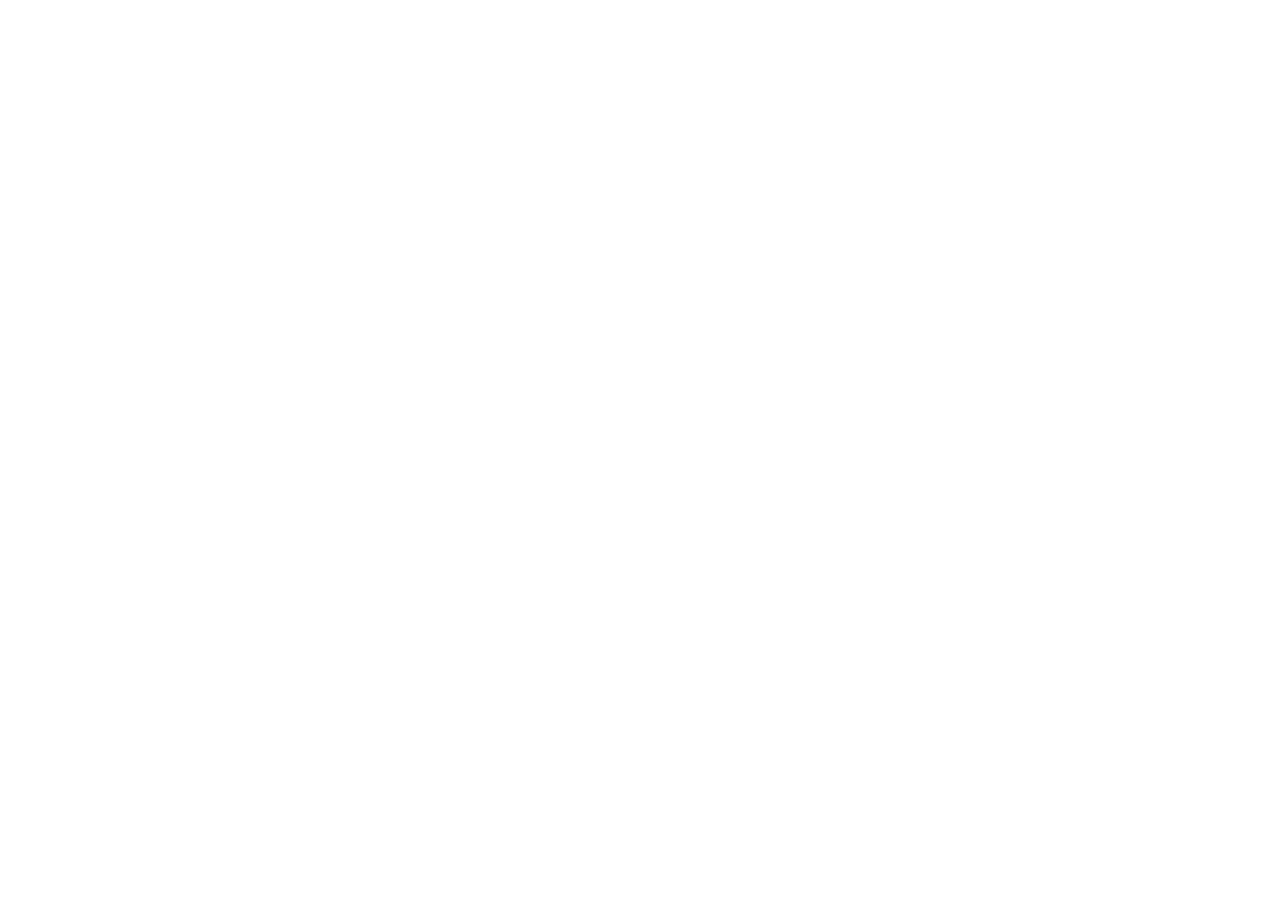
==== abir.html @ 3f171171 "abir" ====
<!DOCTYPE html>
<html lang="en">
<head>
    <meta charset="UTF-8">
    <meta name="viewport" content="width=device-width, initial-scale=1.0">
    <title>Document</title>
</head>
<body>
    
</body>
</html>
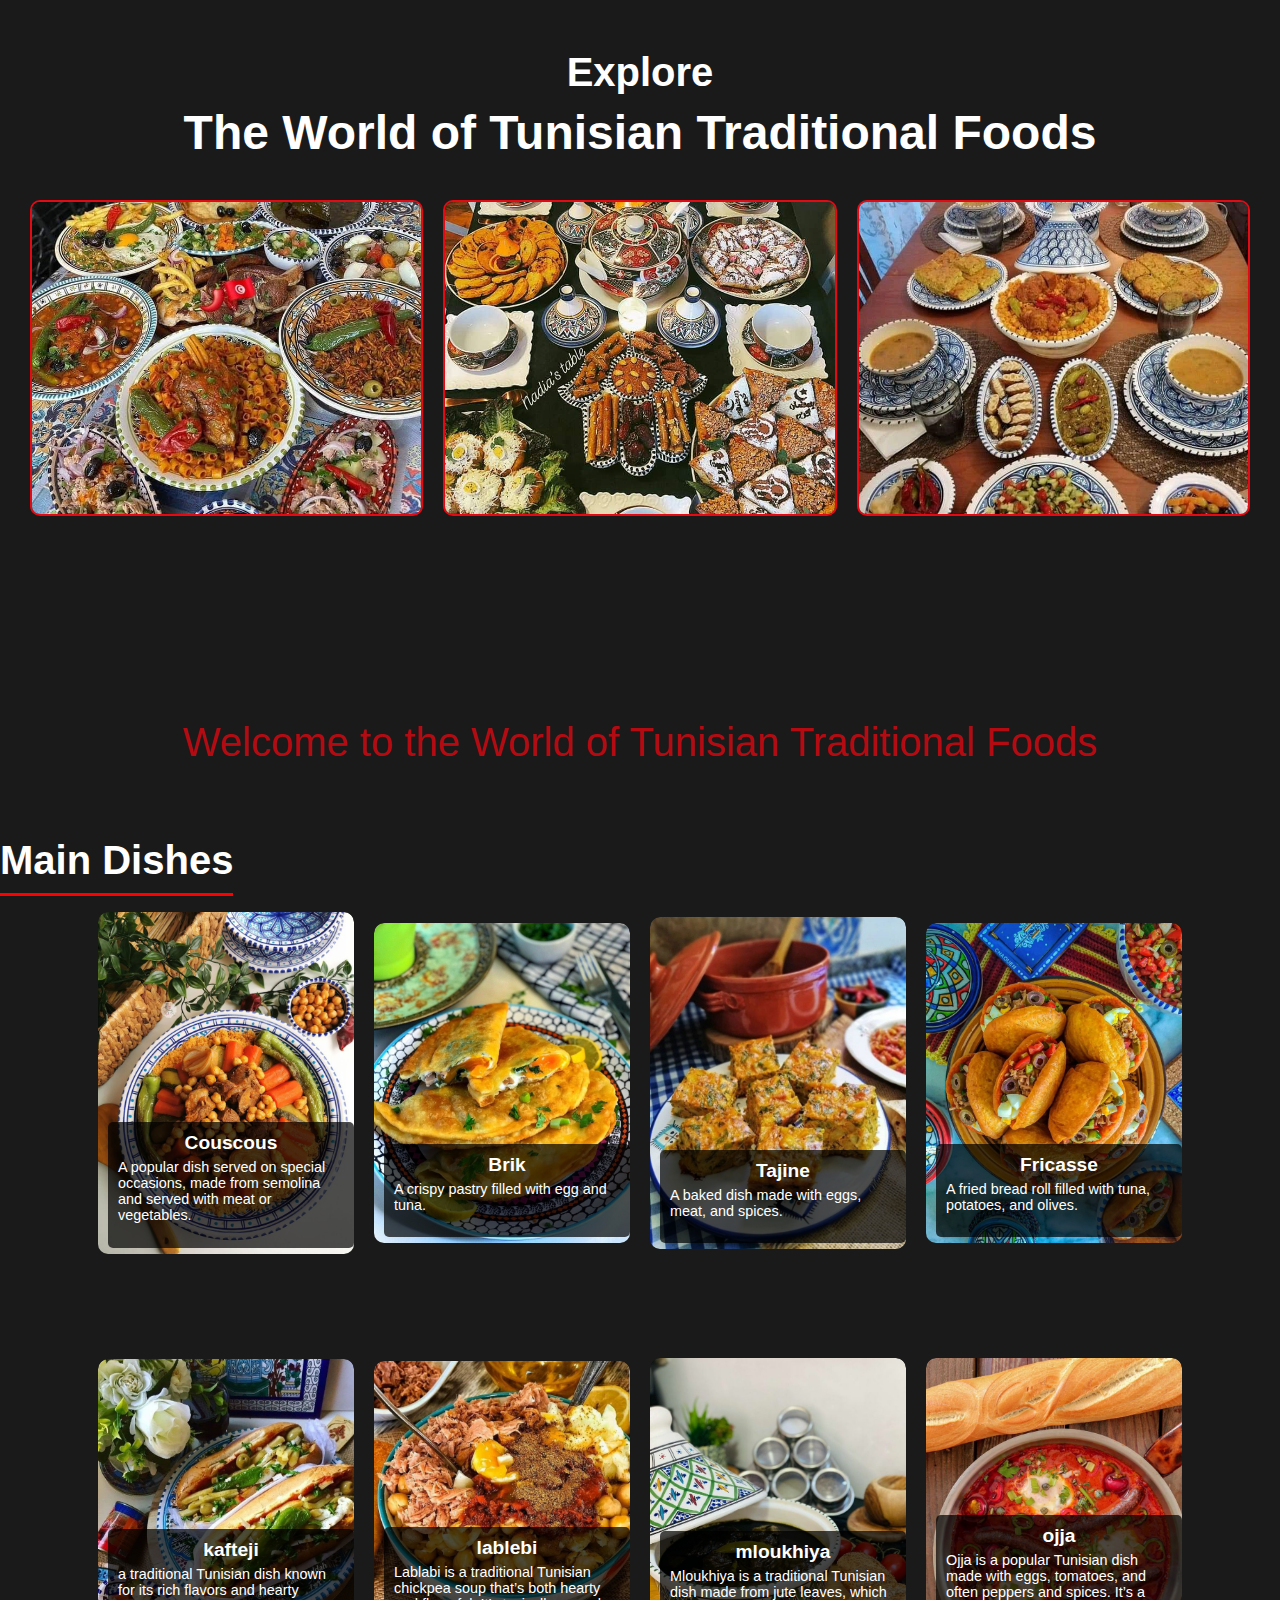
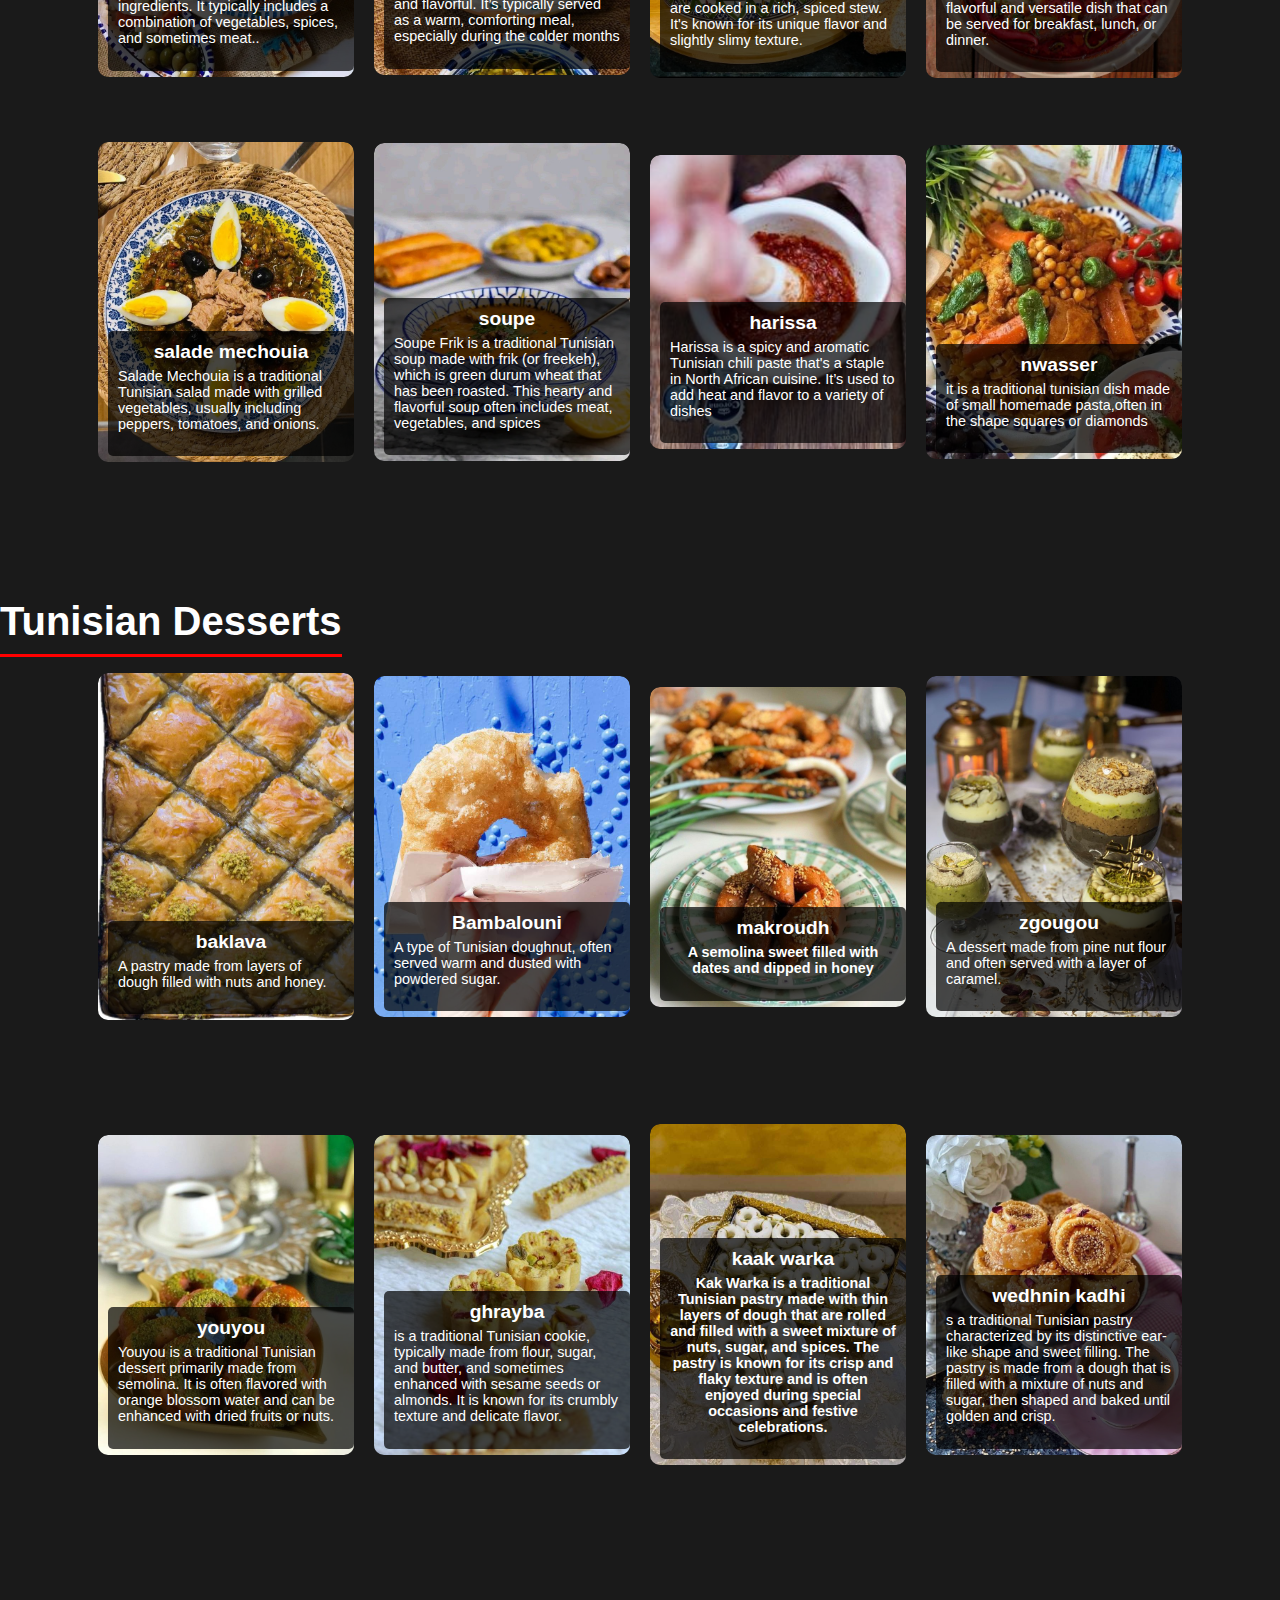
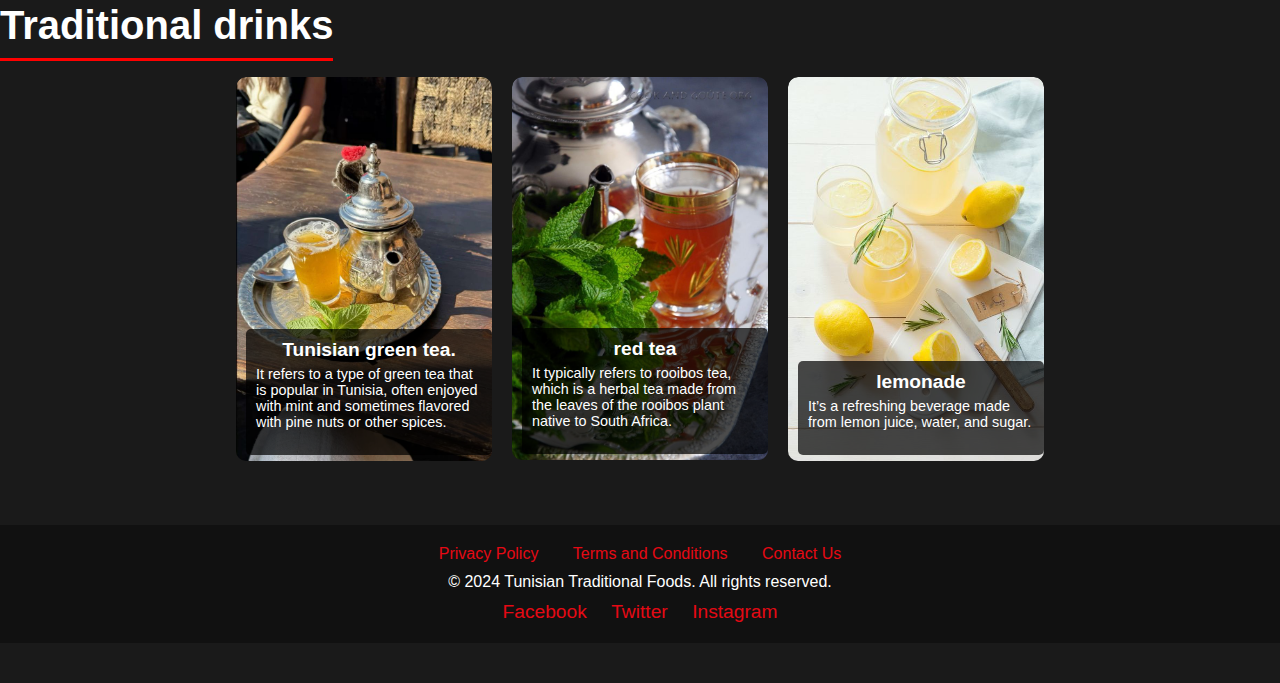
==== commit e15529ae: "traditional food" ====
--- a/abir.html
+++ b/abir.html
@@ -3,9 +3,268 @@
 <head>
     <meta charset="UTF-8">
     <meta name="viewport" content="width=device-width, initial-scale=1.0">
-    <title>Document</title>
+    <title>Tunisian Traditional Foods</title>
+    <link rel="stylesheet" href="abir.css">
 </head>
 <body>
+    <header class="header">
+        <div class="header-content">
+            <h1>Explore</h1>
+            <h2>The World of Tunisian Traditional Foods</h2>
+        </div>
+        <div class="header-carousel">
+            <div class="carousel-image">
+                <img src="1.jpg.jpeg" alt="Dish 1">
+            </div>
+            <div class="carousel-image">
+                <img src="2.jpg.jpeg" alt="Dish 2">
+            </div>
+            <div class="carousel-image">
+                <img src="3.jpg.jpeg" alt="Dish 3">
+            </div>
+        </div>
+    </header>
     
-</body>
-</html>+    
+
+<section id="intro">
+    <div class="welcome-message">
+        Welcome to the World of Tunisian Traditional Foods
+    </div>
+</section>
+
+
+
+<section id="main-dishes" class="carousel-section">
+    <div class="container">
+        <h2 class="section-title">Main Dishes</h2>
+        <div class="carousel">
+            <div class="carousel-item">
+                <img src="abir/traditional/couscous.jpg.jpeg" alt="Couscous">
+                <div class="carousel-caption">
+                    <h4>Couscous</h4>
+                    <p>A popular dish served on special occasions, made from semolina and served with meat or vegetables.</p>
+                </div>
+            </div>
+            <div class="carousel-item">
+                <img src="abir/traditional/brik.jpg.jpeg" alt="Brik">
+                <div class="carousel-caption">
+                    <h4>Brik</h4>
+                    <p>A crispy pastry filled with egg and tuna.</p>
+                </div>
+            </div>
+            <div class="carousel-item">
+                <img src="abir/traditional/tajine.jpg.jpeg" alt="Tajine">
+                <div class="carousel-caption">
+                    <h4>Tajine</h4>
+                    <p>A baked dish made with eggs, meat, and spices.</p>
+                </div>
+            </div>
+            <div class="carousel-item">
+                <img src="abir/traditional/fricasse.jpg.jpeg" alt="Fricasse">
+                <div class="carousel-caption">
+                    <h4>Fricasse</h4>
+                    <p>A fried bread roll filled with tuna, potatoes, and olives.</p>
+                </div>
+            </div>
+        </div>
+        <div class="carousel-controls">
+        
+        </div>
+    </div>
+</section>
+<section id="main-dishes" class="carousel-section">
+    <div class="container">
+        <div class="carousel">
+            <div class="carousel-item">
+                <img src="abir/traditional/kafteji.jpg.jpeg" alt="Couscous">
+                <div class="carousel-caption">
+                    <h4>kafteji</h4>
+                    <p> a traditional Tunisian dish known for its rich flavors and hearty ingredients. It typically includes a combination of vegetables, spices, and sometimes meat..</p>
+                </div>
+            </div>
+            <div class="carousel-item">
+                <img src="abir/traditional/lablebi 2.jpg.jpeg" alt="Brik">
+                <div class="carousel-caption">
+                    <h4>lablebi</h4>
+                    <p>Lablabi is a traditional Tunisian chickpea soup that’s both hearty and flavorful. It’s typically served as a warm, comforting meal, especially during the colder months</p>
+                </div>
+            </div>
+            <div class="carousel-item">
+                <img src="abir/traditional/mloukhiya 2.jpg.jpeg" alt="Tajine">
+                <div class="carousel-caption">
+                    <h4>mloukhiya</h4>
+                    <p>Mloukhiya is a traditional Tunisian dish made from jute leaves, which are cooked in a rich, spiced stew. It's known for its unique flavor and slightly slimy texture.</p>
+                </div>
+            </div>
+            <div class="carousel-item">
+                <img src="abir/traditional/ojja 2.jpg.jpeg" alt="Fricasse">
+                <div class="carousel-caption">
+                    <h4>ojja</h4>
+                    <p>Ojja is a popular Tunisian dish made with eggs, tomatoes, and often peppers and spices. It’s a flavorful and versatile dish that can be served for breakfast, lunch, or dinner. </p>
+                </div>
+            </div>
+        </div>
+        <div class="carousel-controls">
+        
+        </div>
+    </div>
+    <section id="main-dishes" class="carousel-section">
+        <div class="container">
+            <div class="carousel">
+                <div class="carousel-item">
+                    <img src="abir/traditional/salade mechoui 2.jpg.jpeg" alt="Couscous">
+                    <div class="carousel-caption">
+                        <h4>salade mechouia</h4>
+                        <p>Salade Mechouia is a traditional Tunisian salad made with grilled vegetables, usually including peppers, tomatoes, and onions. </p>
+                    </div>
+                </div>
+                <div class="carousel-item">
+                    <img src="abir/traditional/soupe 2.jpg.jpeg" alt="Brik">
+                    <div class="carousel-caption">
+                        <h4>soupe</h4>
+                        <p>Soupe Frik is a traditional Tunisian soup made with frik (or freekeh), which is green durum wheat that has been roasted. This hearty and flavorful soup often includes meat, vegetables, and spices</p>
+                    </div>
+                </div>
+                <div class="carousel-item">
+                    <img src="abir/traditional/harissa3.jpg.jpeg" alt="Tajine">
+                    <div class="carousel-caption">
+                        <h4>harissa</h4>
+                        <p>Harissa is a spicy and aromatic Tunisian chili paste that's a staple in North African cuisine. It’s used to add heat and flavor to a variety of dishes</p>
+                    </div>
+                </div>
+                <div class="carousel-item">
+                    <img src="abir/traditional/nwaser.jpg.jpeg" alt="Fricasse">
+                    <div class="carousel-caption">
+                        <h4>nwasser</h4>
+                        <p>it is a traditional tunisian dish made of small homemade pasta,often in the shape squares or diamonds</p>
+                    </div>
+                </div>
+            </div>
+            <div class="carousel-controls">
+            
+            </div>
+        </div>
+</section>
+<section id="desserts" class="carousel-section">
+    <div class="container">
+        <h2 class="section-title">Tunisian Desserts</h2>
+        <div class="carousel">
+            <div class="carousel-item">
+                <img src="abir/sweet/baklava.jpeg" alt="Couscous">
+                <div class="carousel-caption">
+                    <h4>baklava</h4>
+                    <p>A pastry made from layers of dough filled with nuts and honey.</p>
+                </div>
+            </div>
+            <div class="carousel-item">
+                <img src="abir/sweet/bambalouni.jpg.jpeg" alt="Brik">
+                <div class="carousel-caption">
+                    <h4>Bambalouni</h4>
+                    <p>A type of Tunisian doughnut, often served warm and dusted with powdered sugar.</p>
+                </div>
+            </div>
+            <div class="carousel-item">
+                <img src="abir/sweet/makroudh.jpg.jpeg" alt="Tajine">
+                <div class="carousel-caption">
+                    <h4>makroudh<h4>
+                    <p>A semolina sweet filled with dates and dipped in honey</p>
+                </div>
+            </div>
+            <div class="carousel-item">
+                <img src="abir/sweet/zgougou (2).jpeg" alt="Fricasse">
+                <div class="carousel-caption">
+                    <h4>zgougou</h4>
+                    <p>A dessert made from pine nut flour and often served with a layer of caramel.</p>
+                </div>
+            </div>
+        </div>
+        <div class="carousel-controls">
+        </div>
+    </div>
+</section>
+<section id="desserts" class="carousel-section">
+    <div class="container">
+        <div class="carousel">
+            <div class="carousel-item">
+                <img src="abir/sweet/youyou.jpg.jpeg" alt="Couscous">
+                <div class="carousel-caption">
+                    <h4>youyou</h4>
+                    <p>Youyou is a traditional Tunisian dessert primarily made from semolina. It is often flavored with orange blossom water and can be enhanced with dried fruits or nuts. </p>
+
+                </div>
+            </div>
+            <div class="carousel-item">
+                <img src="abir/sweet/ghrayba.jpg" alt="Brik">
+                <div class="carousel-caption">
+                    <h4>ghrayba</h4>
+                    <p> is a traditional Tunisian cookie, typically made from flour, sugar, and butter, and sometimes enhanced with sesame seeds or almonds. It is known for its crumbly texture and delicate flavor. </p>
+                </div>
+            </div>
+            <div class="carousel-item">
+                <img src="abir/sweet/ka3k war9a.jpeg" alt="Tajine">
+                <div class="carousel-caption">
+                    <h4>kaak warka<h4>
+                    <p>Kak Warka is a traditional Tunisian pastry made with thin layers of dough that are rolled and filled with a sweet mixture of nuts, sugar, and spices. The pastry is known for its crisp and flaky texture and is often enjoyed during special occasions and festive celebrations.</p>
+                </div>
+            </div>
+            <div class="carousel-item">
+                <img src="abir/sweet/wedhnin 9adhi.jpg.jpeg" alt="Fricasse">
+                <div class="carousel-caption">
+                    <h4>wedhnin kadhi</h4>
+                    <p>s a traditional Tunisian pastry characterized by its distinctive ear-like shape and sweet filling. The pastry is made from a dough that is filled with a mixture of nuts and sugar, then shaped and baked until golden and crisp.</p>
+                </div>
+            </div>
+        </div>
+        <div class="carousel-controls">
+        </div>
+    </div>
+</section>
+
+<section id="traditional drinks" class="carousel-section">
+    <div class="container">
+        <h2 class="section-title">Traditional drinks</h2>
+        <div class="carousel">
+            <div class="carousel-item">
+                <img src="abir/drinks/thé vert.jpeg" alt="Couscous">
+                <div class="carousel-caption">
+                    <h4>Tunisian green tea.</h4>
+                    <p>It refers to a type of green tea that is popular in Tunisia, often enjoyed with mint and sometimes flavored with pine nuts or other spices.</p>
+                </div>
+            </div>
+            <div class="carousel-item">
+                <img src="abir/drinks/thé rouge (2).jpeg" alt="Brik">
+                <div class="carousel-caption">
+                    <h4>red tea</h4>
+                    <p>It typically refers to rooibos tea, which is a herbal tea made from the leaves of the rooibos plant native to South Africa.</p>
+                </div>
+            </div>
+            <div class="carousel-item">
+                <img src="abir/drinks/citronnade.jpeg" alt="Brik">
+                <div class="carousel-caption">
+                    <h4>lemonade</h4>
+                    <p> It’s a refreshing beverage made from lemon juice, water, and sugar.</p>
+                </div>
+            </div>
+        </div>
+        <div class="carousel-controls">
+           
+        </div>
+    </div>
+</section>
+
+<footer>
+    <div class="container">
+        <ul>
+            <li><a href="#privacy">Privacy Policy</a></li>
+            <li><a href="#terms">Terms and Conditions</a></li>
+            <li><a href="#contact">Contact Us</a></li>
+        </ul>
+        <p>&copy; 2024 Tunisian Traditional Foods. All rights reserved.</p>
+        <div class="social-media">
+            <a href="#">Facebook</a>
+            <a href="#">Twitter</a>
+            <a href="#">Instagram</a>
+        </div>
+    </div>
+</footer>--- a/abir.css
+++ b/abir.css
@@ -0,0 +1,246 @@
+body {
+    font-family: 'Arial', sans-serif;
+    margin: 0;
+    padding: 0;
+    background-color: #111;
+}
+.welcome-message {
+    font-size: 2.5rem;
+    text-align: center;
+    color: #b40b13;
+}
+
+.header {
+    background-image: url('background.jpg'); /* Replace with your background image */
+    background-size: cover;
+    background-position: center;
+    height: 80vh;
+    color: white;
+    text-align: center;
+    padding: 0 20px;
+    position: relative;
+}
+
+.header-content {
+    position: relative;
+    z-index: 2;
+    padding-top: 50px;
+}
+
+.header-content h1 {
+    font-size: 2.5rem;
+    margin: 0;
+}
+
+.header-content h2 {
+    font-size: 3rem;
+    margin: 10px 0;
+}
+
+.header-content .cta-button {
+    font-size: 1.2rem;
+    background-color: #e50914;
+    padding: 10px 20px;
+    border-radius: 20px;
+    display: inline-block;
+    margin-top: 20px;
+    cursor: pointer;
+}
+
+.header-carousel {
+    display: flex;
+    justify-content: center;
+    margin-top: 40px;
+    position: relative;
+    z-index: 2;
+}
+
+.carousel-image {
+    width:40%;
+    height: 312px;
+    overflow: hidden;
+    border-radius: 10px;
+    margin: 0 10px;
+    border: 2px solid #e50914;
+    transition: transform 0.3s ease;
+}
+
+.carousel-image img {
+    width: 100%;
+    height: 100%;
+    object-fit: cover;
+}
+
+.carousel-image:hover {
+    transform: scale(1.1);
+}
+body {
+    background-color: #1a1a1a;
+    color: #fff;
+    font-family: 'Arial', sans-serif;
+    margin: 0;
+    padding: 0;
+}
+
+h1, h3, h4,h1 {
+    color: #fff;
+    font-weight: 700;
+    text-align: center;
+}
+
+
+/*h2 {
+    color: #fff;
+    font-size: 50px;
+    text-align: center;
+}*/
+
+
+.section-title {
+    font-size: 2.5rem;
+    text-align: center;
+    margin-bottom: 1rem;
+    color: #fff;
+    border-bottom: 3px solid red;
+    display: inline-block;
+    padding-bottom: 10px;
+}
+
+.carousel-section {
+    padding: 40px 0;
+}
+
+.carousel {
+    display: flex;
+    gap: 20px;
+    justify-content: center;
+    align-items: center;
+    overflow: hidden;
+}
+
+.carousel-item {
+    flex: 0 0 20%;
+    position: relative;
+    transition: transform 0.3s ease-in-out;
+    border-radius: 10px;
+    overflow: hidden;
+}
+
+.carousel-item:hover {
+    transform: scale(1.05);
+}
+
+.carousel-item img {
+    width: 100%;
+    height: auto;
+    border-radius: 10px;
+}
+
+.carousel-caption {
+    position: absolute;
+    bottom: 10px;
+    left: 10px;
+    background: rgba(0, 0, 0, 0.7);
+    color: #fff;
+    padding: 10px;
+    border-radius: 5px;
+    max-width: 90%;
+}
+
+.carousel-caption h4 {
+    margin: 0;
+    font-size: 1.2rem;
+}
+
+.carousel-caption p {
+    font-size: 0.9rem;
+    margin-top: 5px;
+}
+
+.carousel-controls {
+    display: flex;
+    justify-content: center;
+    margin-top: 20px;
+}
+
+.carousel-control-prev, .carousel-control-next {
+    background-color: red;
+    color: white;
+    border: none;
+    padding: 10px;
+    border-radius: 50%;
+    cursor: pointer;
+    font-size: 1.5rem;
+    margin: 0 5px;
+    transition: background-color 0.3s ease-in-out;
+}
+
+.carousel-control-prev:hover, .carousel-control-next:hover {
+    background-color: rgb(243, 24, 24);
+}
+
+.carousel-dots {
+    display: flex;
+    justify-content: center;
+    margin-top: 10px;
+}
+
+.carousel-dot {
+    width: 10px;
+    height: 10px;
+    background-color: #555;
+    border-radius: 50%;
+    margin: 0 5px;
+    cursor: pointer;
+    transition: background-color 0.3s ease-in-out;
+}
+
+.carousel-dot.active, .carousel-dot:hover {
+    background-color: red;
+}
+footer {
+    background-color: #111;
+    color: #fff;
+    padding: 20px 0;
+    text-align: center;
+}
+
+footer ul {
+    list-style: none;
+    padding: 0;
+    margin: 0;
+}
+
+footer ul li {
+    display: inline;
+    margin: 0 15px;
+}
+
+footer ul li a {
+    color: #e50914;
+    text-decoration: none;
+    font-size: 1rem;
+}
+
+footer ul li a:hover {
+    text-decoration: underline;
+}
+
+footer p {
+    margin: 10px 0;
+}
+
+.social-media {
+    margin-top: 10px;
+}
+
+.social-media a {
+    color: #e50914;
+    text-decoration: none;
+    font-size: 1.2rem;
+    margin: 0 10px;
+}
+
+.social-media a:hover {
+    text-decoration: underline;
+}
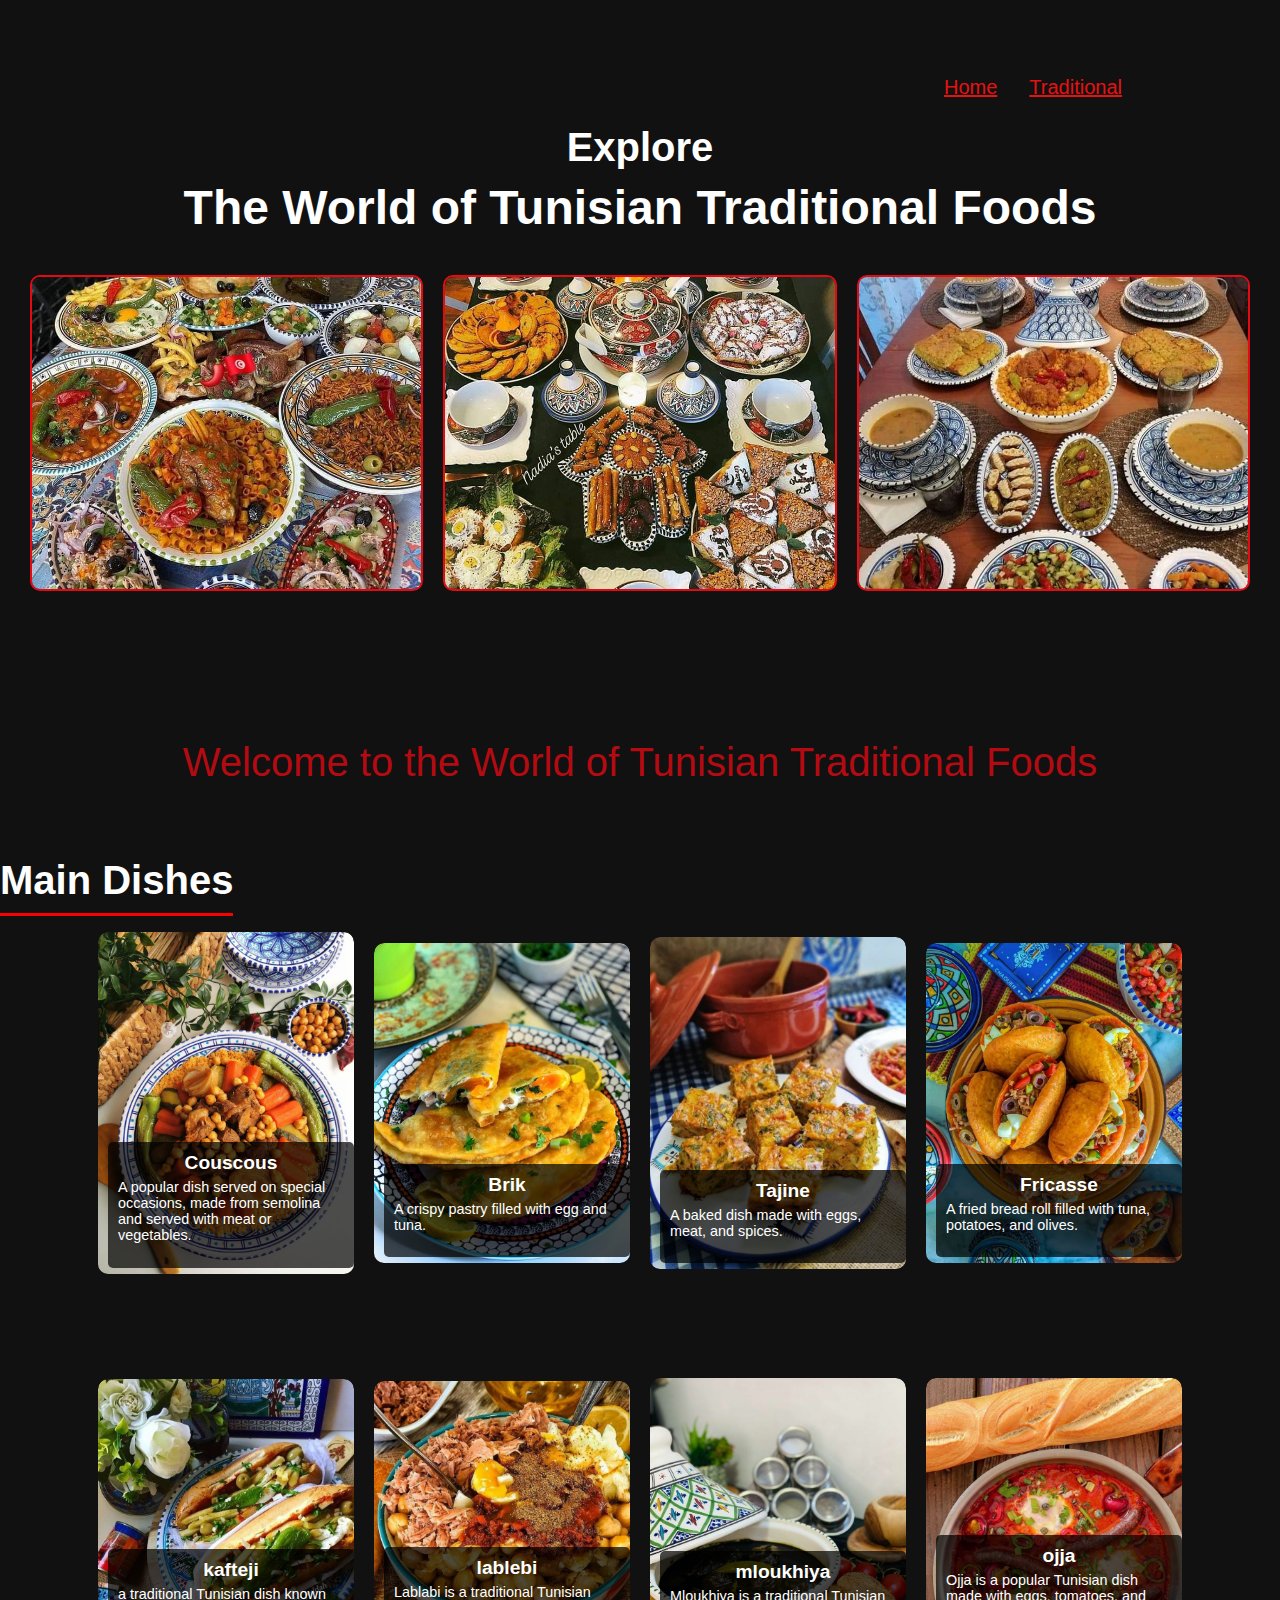
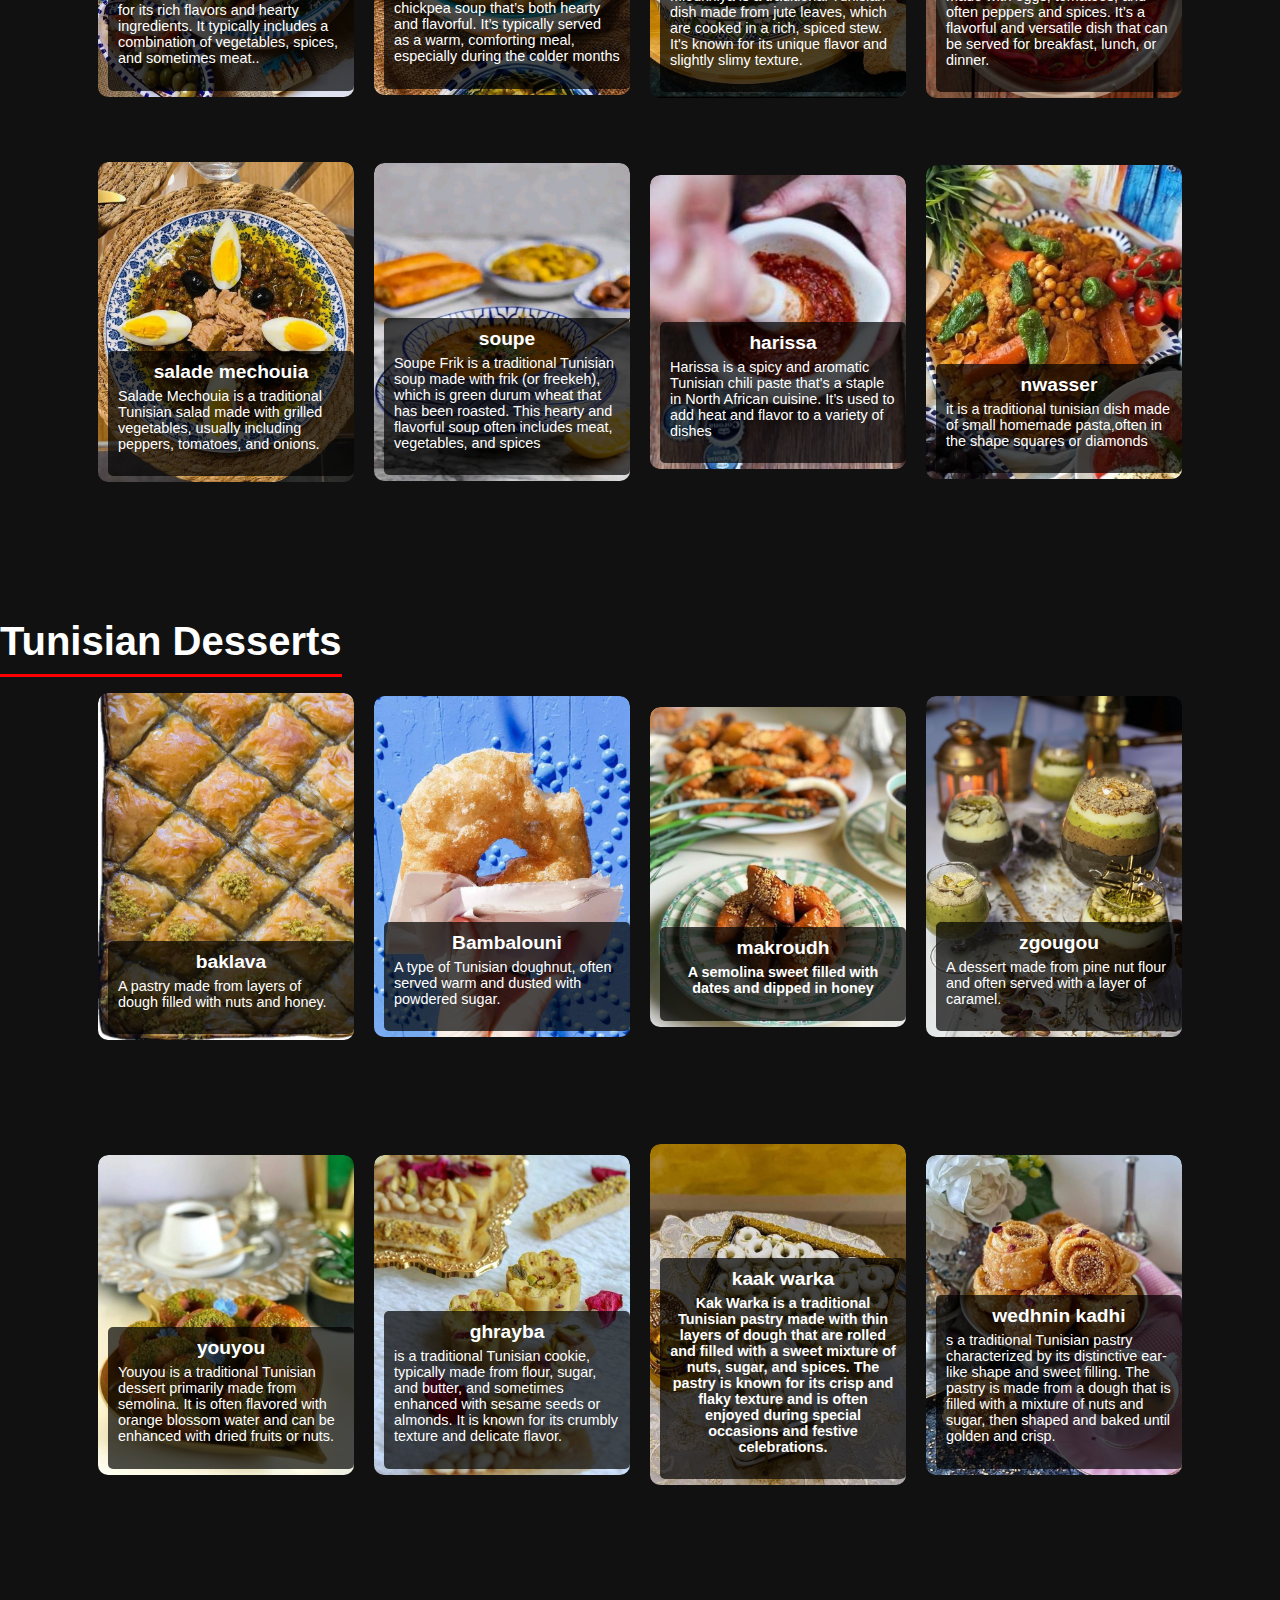
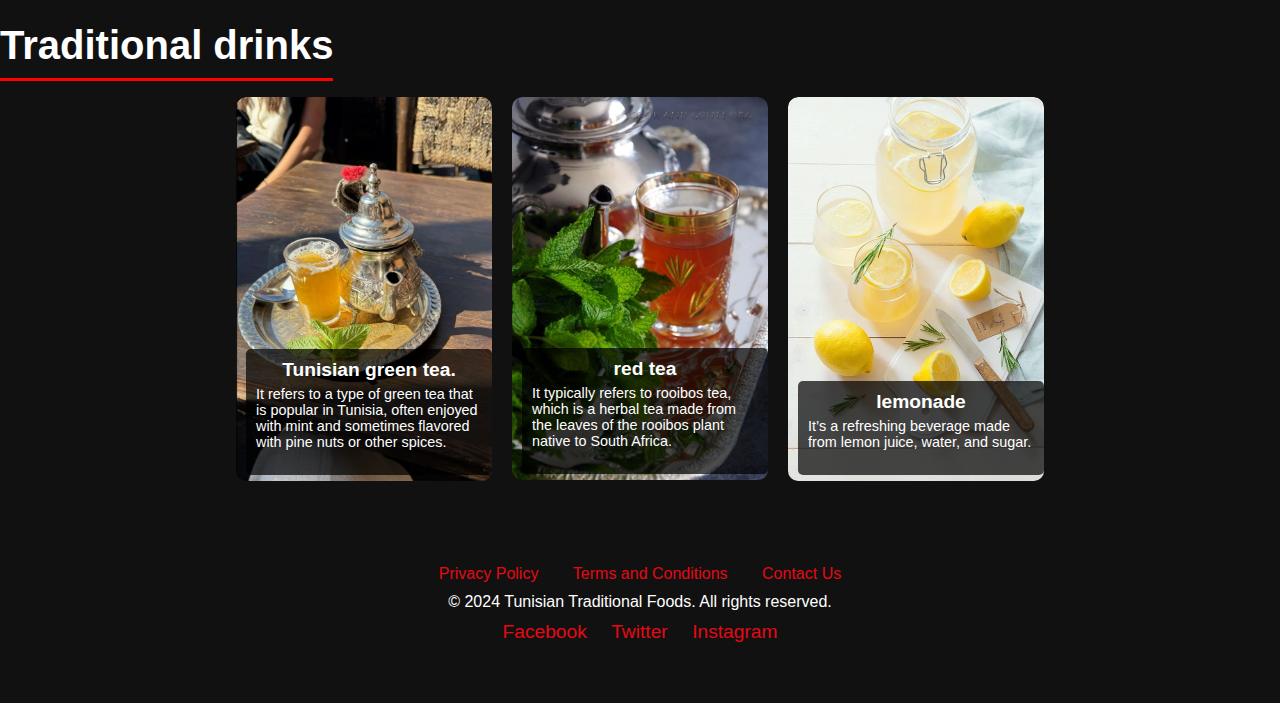
==== commit 2f5d19b3: "projet" ====
--- a/abir.html
+++ b/abir.html
@@ -5,10 +5,16 @@
     <meta name="viewport" content="width=device-width, initial-scale=1.0">
     <title>Tunisian Traditional Foods</title>
     <link rel="stylesheet" href="abir.css">
+    <link rel="icon" type="image/png" href="./icon.png" />
+
 </head>
 <body>
     <header class="header">
         <div class="header-content">
+            <ul>
+                <li><a href="index.html">Home</a></li>  
+                <li><a href="traditional.html"> Traditional</a></li>           
+                </ul>
             <h1>Explore</h1>
             <h2>The World of Tunisian Traditional Foods</h2>
         </div>
--- a/abir.css
+++ b/abir.css
@@ -8,10 +8,11 @@
     font-size: 2.5rem;
     text-align: center;
     color: #b40b13;
+    margin-top: 20px;
 }
 
 .header {
-    background-image: url('background.jpg'); /* Replace with your background image */
+    background-image: url('background.jpg'); 
     background-size: cover;
     background-position: center;
     height: 80vh;
@@ -37,15 +38,6 @@
     margin: 10px 0;
 }
 
-.header-content .cta-button {
-    font-size: 1.2rem;
-    background-color: #e50914;
-    padding: 10px 20px;
-    border-radius: 20px;
-    display: inline-block;
-    margin-top: 20px;
-    cursor: pointer;
-}
 
 .header-carousel {
     display: flex;
@@ -74,27 +66,12 @@
 .carousel-image:hover {
     transform: scale(1.1);
 }
-body {
-    background-color: #1a1a1a;
-    color: #fff;
-    font-family: 'Arial', sans-serif;
-    margin: 0;
-    padding: 0;
-}
 
 h1, h3, h4,h1 {
     color: #fff;
     font-weight: 700;
     text-align: center;
 }
-
-
-/*h2 {
-    color: #fff;
-    font-size: 50px;
-    text-align: center;
-}*/
-
 
 .section-title {
     font-size: 2.5rem;
@@ -244,3 +221,22 @@
 .social-media a:hover {
     text-decoration: underline;
 }
+.header-content ul{
+    display: flex;
+    margin-left: 70%;
+    list-style: none;
+}
+.header-content ul li  a{
+    list-style-type: none;
+    margin-right: 0.8rem 1.5rem ;
+    display: inline-block;
+    font-weight: 500;
+    padding: 10px 16px;
+    color: #e61212;
+    font-size: 20px;
+}
+
+ul li a:hover{
+    color: rgb(236, 226, 226);
+    
+}